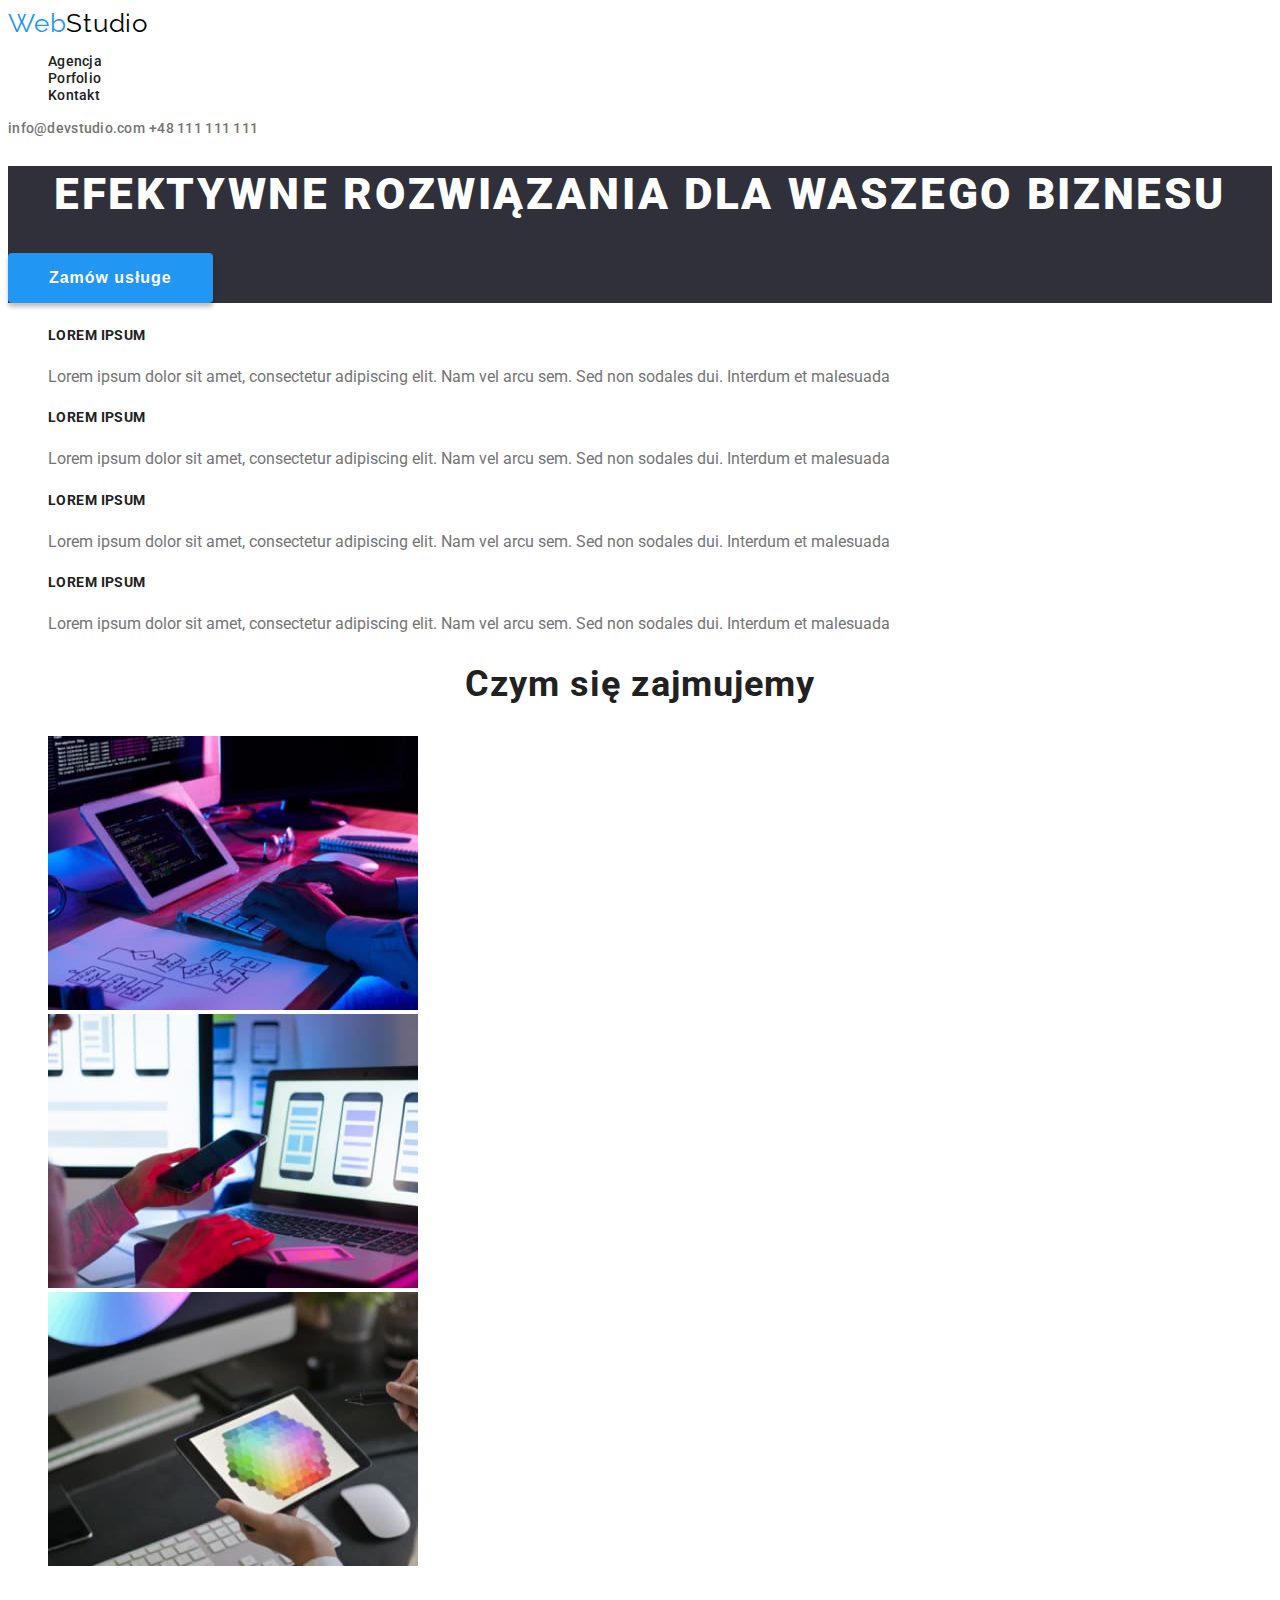
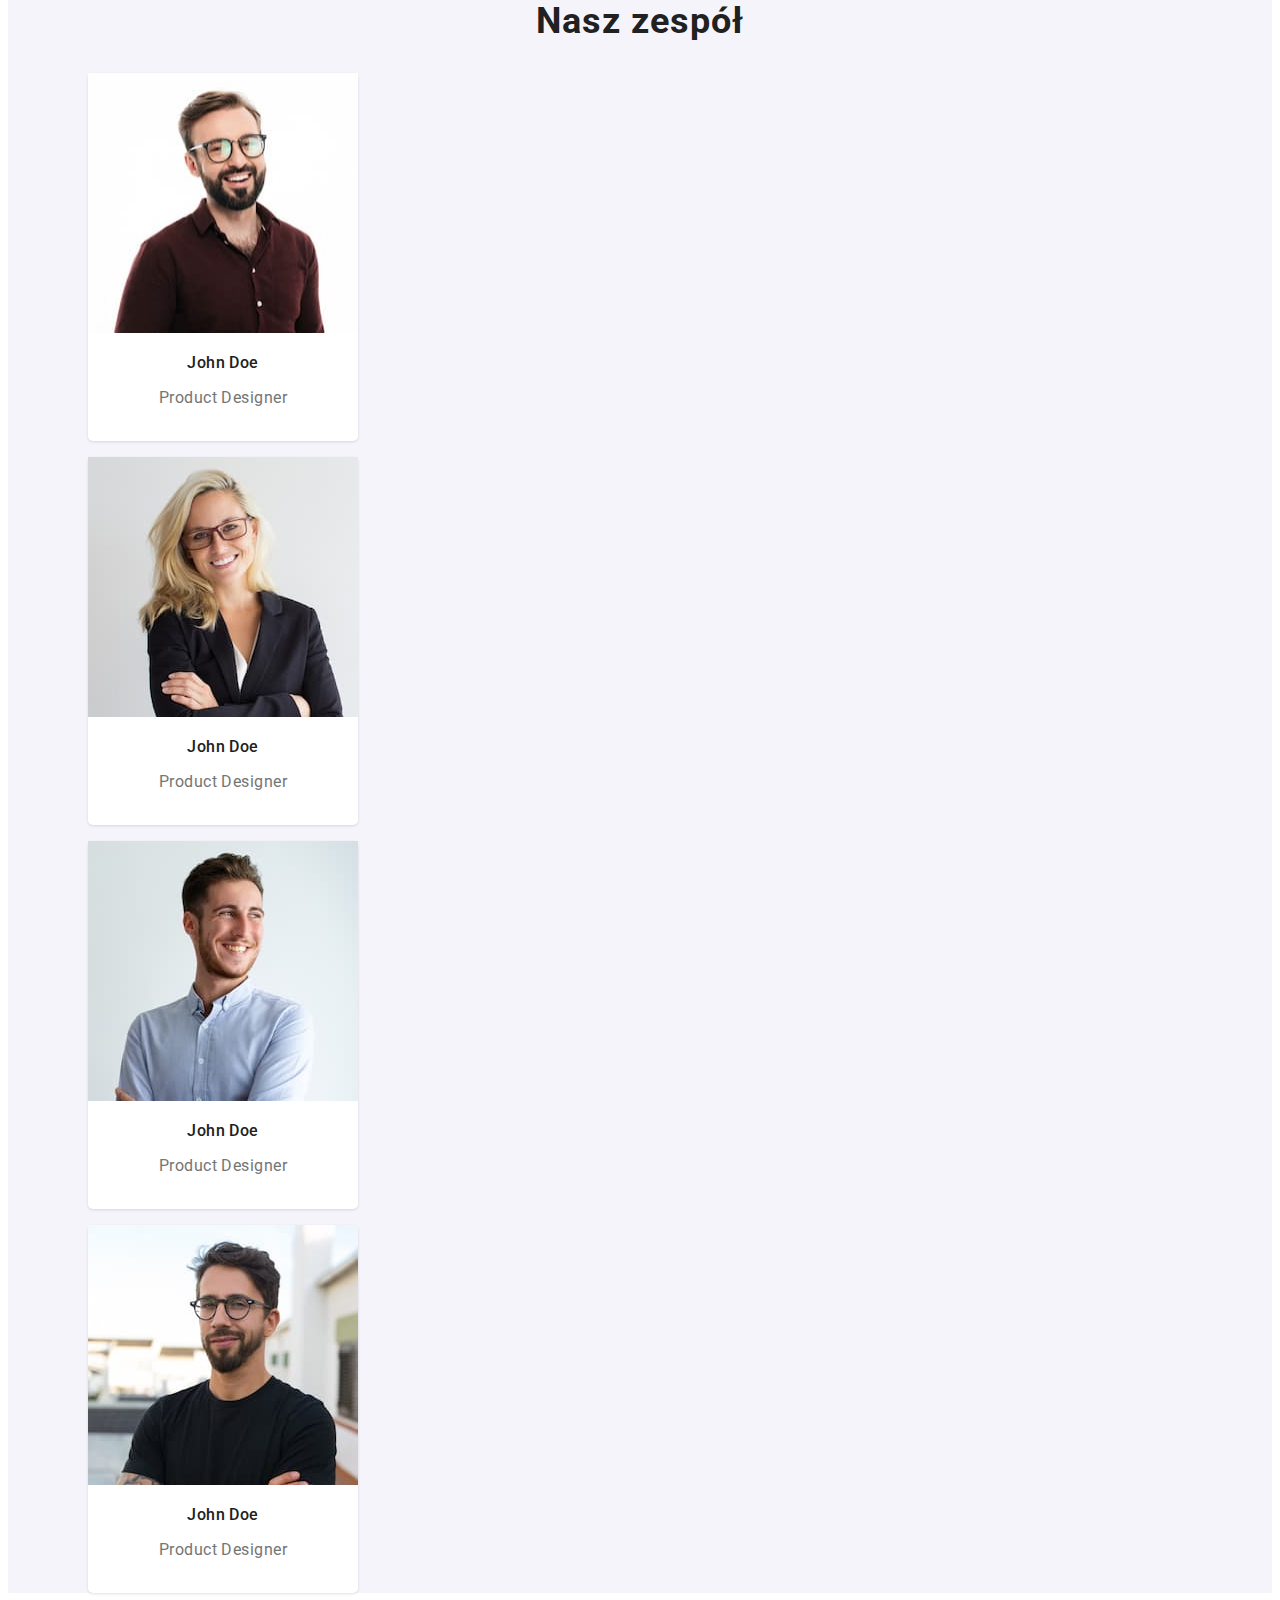
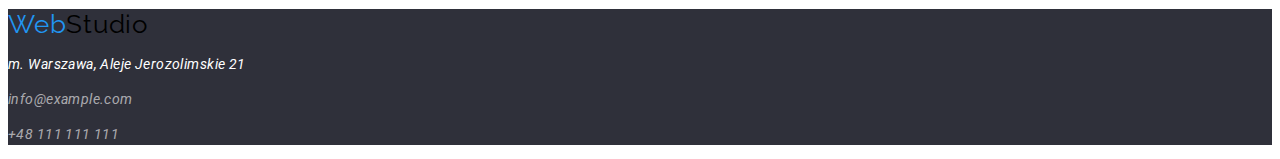
==== index.html @ f9751e04 "first starting commit" ====
<!DOCTYPE html>
<html lang="en">
  <head>
    <meta charset="UTF-8" />
    <meta http-equiv="X-UA-Compatible" content="IE=edge" />
    <meta name="viewport" content="width=device-width, initial-scale=1.0" />

    <link rel="preconnect" href="https://fonts.googleapis.com" />
    <link rel="preconnect" href="https://fonts.gstatic.com" crossorigin />
    <link
      href="https://fonts.googleapis.com/css2?family=Raleway:wght@700&family=Roboto:wght@400;500;700;900&display=swap"
      rel="stylesheet"
    />
    <link href="css/style.css" rel="stylesheet" />
    <title>Homework_03</title>
  </head>
  <body>
    <header>
      <a class="logo-link-web" href="./index.html">
        <span class="logo-web">Web</span>Studio
      </a>

      <nav class="header-nav">
        <ul class="header-list">
          <li><a class="header-nav-link" href="#">Agencja</a></li>
          <li>
            <a class="header-nav-link" href="./portfolio.html">Porfolio</a>
          </li>
          <li><a class="header-nav-link" href="#">Kontakt</a></li>
        </ul>
      </nav>
      <span class="header-contact"
        ><a class="header-contact-link" href="mailto:info@devstudio.com"
          >info@devstudio.com</a
        ></span
      >
      <span class="header-contact"
        ><a class="header-contact-link" href="tel:+48111111111"
          >+48 111 111 111</a
        ></span
      >
    </header>
    <main>
      <div class="main-banner-container">
        <h1 class="main-banner-title">
          EFEKTYWNE ROZWIĄZANIA DLA WASZEGO BIZNESU
        </h1>
        <button class="main-banner-button" type="button">Zamów usługe</button>
      </div>
      <ul class="main-list">
        <li>
          <h5 class="main-list-header">LOREM IPSUM</h5>
          <p class="main-list-text">
            Lorem ipsum dolor sit amet, consectetur adipiscing elit. Nam vel
            arcu sem. Sed non sodales dui. Interdum et malesuada
          </p>
        </li>
        <li>
          <h5 class="main-list-header">LOREM IPSUM</h5>
          <p class="main-list-text">
            Lorem ipsum dolor sit amet, consectetur adipiscing elit. Nam vel
            arcu sem. Sed non sodales dui. Interdum et malesuada
          </p>
        </li>
        <li>
          <h5 class="main-list-header">LOREM IPSUM</h5>
          <p class="main-list-text">
            Lorem ipsum dolor sit amet, consectetur adipiscing elit. Nam vel
            arcu sem. Sed non sodales dui. Interdum et malesuada
          </p>
        </li>
        <li>
          <h5 class="main-list-header">LOREM IPSUM</h5>
          <p class="main-list-text">
            Lorem ipsum dolor sit amet, consectetur adipiscing elit. Nam vel
            arcu sem. Sed non sodales dui. Interdum et malesuada
          </p>
        </li>
      </ul>
      <section>
        <h2 class="main-section-whatwedo">Czym się zajmujemy</h2>
        <ul class="list-style">
          <li>
            <img
              src="./images/1.jpg"
              width="370"
              height="274"
              alt="picture represent programming planning"
            />
          </li>
          <li>
            <img
              src="./images/2.jpg"
              width="370"
              height="274"
              alt="picture represent mobile programming"
            />
          </li>
          <li>
            <img
              src="./images/3.jpg"
              width="370"
              height="274"
              alt="picture represent drawing/grapics"
            />
          </li>
        </ul>
      </section>

      <section class="main-team-container">
        <h2 class="main-team-header">Nasz zespół</h2>
        <ul class="main-team-list">
          <li>
            <figure class="main-image-container">
              <img
                src="./images/4.jpg"
                width="270"
                height="260"
                alt="team member John DoeProduct Designer"
              />
              <figcaption>
                <p class="image-name">John Doe</p>
                <p class="image-profession">Product Designer</p>
              </figcaption>
            </figure>
          </li>
          <li>
            <figure class="main-image-container">
              <img
                src="./images/5.jpg"
                width="270"
                height="260"
                alt="team member John DoeProduct Designer"
              />
              <figcaption>
                <p class="image-name">John Doe</p>
                <p class="image-profession">Product Designer</p>
              </figcaption>
            </figure>
          </li>
          <li>
            <figure class="main-image-container">
              <img
                src="./images/6.jpg"
                width="270"
                height="260"
                alt="team member John DoeProduct Designer"
              />
              <figcaption>
                <p class="image-name">John Doe</p>
                <p class="image-profession">Product Designer</p>
              </figcaption>
            </figure>
          </li>
          <li>
            <figure class="main-image-container">
              <img
                src="./images/7.jpg"
                width="270"
                height="260"
                alt="team member John DoeProduct Designer"
              />
              <figcaption>
                <p class="image-name">John Doe</p>
                <p class="image-profession">Product Designer</p>
              </figcaption>
            </figure>
          </li>
        </ul>
      </section>
    </main>
    <footer class="fotter-background">
      <a class="logo-link-web"> <span class="logo-web">Web</span>Studio </a>
      <address class="footer-address">
        <p>m. Warszawa, Aleje Jerozolimskie 21</p>
        <p>
          <a class="footer-link" href="mailto:info@example.com"
            >info@example.com</a
          >
        </p>
        <p>
          <a class="footer-link" href="tel:+48111111111">+48 111 111 111</a>
        </p>
      </address>
    </footer>
  </body>
</html>
---- css/style.css ----
:root {
  --general-blue-color: #2196f3;
  --general-gray-color: #2f303a;
  --container-team-color: #f5f4fa;
  --general-font-color: #212121;
  --contact-color: #757575;
  --black-font-color: #000000;
  --white-font-color: #ffffff;
  --footer-link-contact-color: rgba(255, 255, 255, 0.6);
}
body {
  font-family: 'Roboto', sans-serif;
  color: var(--general-font-color);
}

.logo-link-web {
  font-family: 'Raleway', sans-serif;
  color: var(--black-font-color);
  font-size: 26px;
  text-decoration: none;
  line-height: 1.2em;
  letter-spacing: 0.03em;
}
.logo-web {
  color: var(--general-blue-color);
}

.header-nav {
  font-weight: 500;
  font-size: 14px;
  line-height: 1.2em;
  letter-spacing: 0.02em;
}
.header-list {
  list-style: none;
}
.header-nav-link {
  color: var(--general-font-color);
  text-decoration: none;
}
.header-nav-link:hover,
.header-nav-link:focus {
  color: var(--general-blue-color);
}
.header-contact {
  font-size: 14px;
  font-weight: 500;
  line-height: 1.2em;
  letter-spacing: 0.02em;
}
.header-contact-link {
  text-decoration: none;
  color: var(--contact-color);
}
.header-contact-link:hover,
.header-contact-link:focus {
  color: var(--general-blue-color);
}

.main-banner-title {
  font-size: 44px;
  font-weight: 900;
  line-height: 1.3em;
  letter-spacing: 0.06em;
  text-align: center;
}
.main-banner-container {
  background-color: var(--general-gray-color);
  color: var(--white-font-color);
}
.main-banner-button {
  font-size: 16px;
  font-weight: 700;
  line-height: 1.9em;
  letter-spacing: 0.06em;
  text-align: center;
  background-color: var(--general-blue-color);
  color: var(--white-font-color);
  cursor: pointer;
  border-radius: 4px;
  box-shadow: 0px 4px 4px rgba(0, 0, 0, 0.25);
  padding: 10px 41px 10px 41px;
  border: 0;
}
.main-list {
  list-style: none;
}
.main-list-header {
  font-size: 14px;
  line-height: 1.2em;
  letter-spacing: 0.03em;
}
.main-list-item {
  font-size: 14px;
  font-weight: 400;
  line-height: 1.7em;
  letter-spacing: 0.03em;
}
.main-list-text {
  color: var(--contact-color);
}
.main-section-whatwedo {
  font-size: 36px;
  line-height: 1.2em;
  letter-spacing: 0.03em;
  text-align: center;
}
.list-style {
  list-style: none;
}
.main-team-container {
  background-color: var(--container-team-color);
}
.main-team-header {
  font-size: 36px;
  line-height: 1.2em;
  letter-spacing: 0.03em;
  text-align: center;
}
.main-team-list {
  list-style: none;
}
.main-image-container {
  box-shadow: 0px 2px 1px 0px #00000033;
  box-shadow: 0px 1px 1px 0px #00000024;
  box-shadow: 0px 1px 3px 0px #0000001f;
  background-color: var(--white-font-color);
  border-radius: 5px;
  width: 270px;
  height: 368px;
}
.image-name {
  font-weight: 500;
  line-height: 1.2em;
  letter-spacing: 0.03em;
  text-align: center;
}
.image-profession {
  color: var(--contact-color);
  line-height: 1.2em;
  letter-spacing: 0.03em;
  text-align: center;
}
.fotter-background {
  background-color: var(--general-gray-color);
}
.footer-address {
  font-size: 14px;
  line-height: 1.5em;
  letter-spacing: 0.03em;
  color: var(--white-font-color);
}
.footer-link {
  text-decoration: none;
  color: var(--footer-link-contact-color);
}
.footer-link:hover,
.footer-link:focus {
  color: var(--general-blue-color);
}
.article-list {
  list-style: none;
}
.article-list-button {
  background-color: var(--container-team-color);
  height: 38px;
  width: 93px;
  border-radius: 4px;
  border: 0;
  font-size: 16px;
  font-weight: 500;
  line-height: 1.6em;
  letter-spacing: 0.03em;
  text-align: center;
}
.article-list-button:hover,
.article-list-button:focus {
  cursor: pointer;
  color: var(--white-font-color);
  background-color: var(--general-blue-color);
  box-shadow: 0px 2px 2px 0px #0000001f;
  box-shadow: 0px 1px 2px 0px #00000014;
  box-shadow: 0px 3px 1px 0px #0000001a;
}
.article-image-container {
  height: 404px;
  width: 370px;
  border: 1px solid #eeeeee;
}
.image-description1 {
  font-size: 18px;
  font-weight: 700;
  line-height: 2em;
  letter-spacing: 0.06em;
}
.image-description2 {
  font-weight: 400;
  line-height: 1.9em;
  letter-spacing: 0.03em;
  color: var(--contact-color);
}
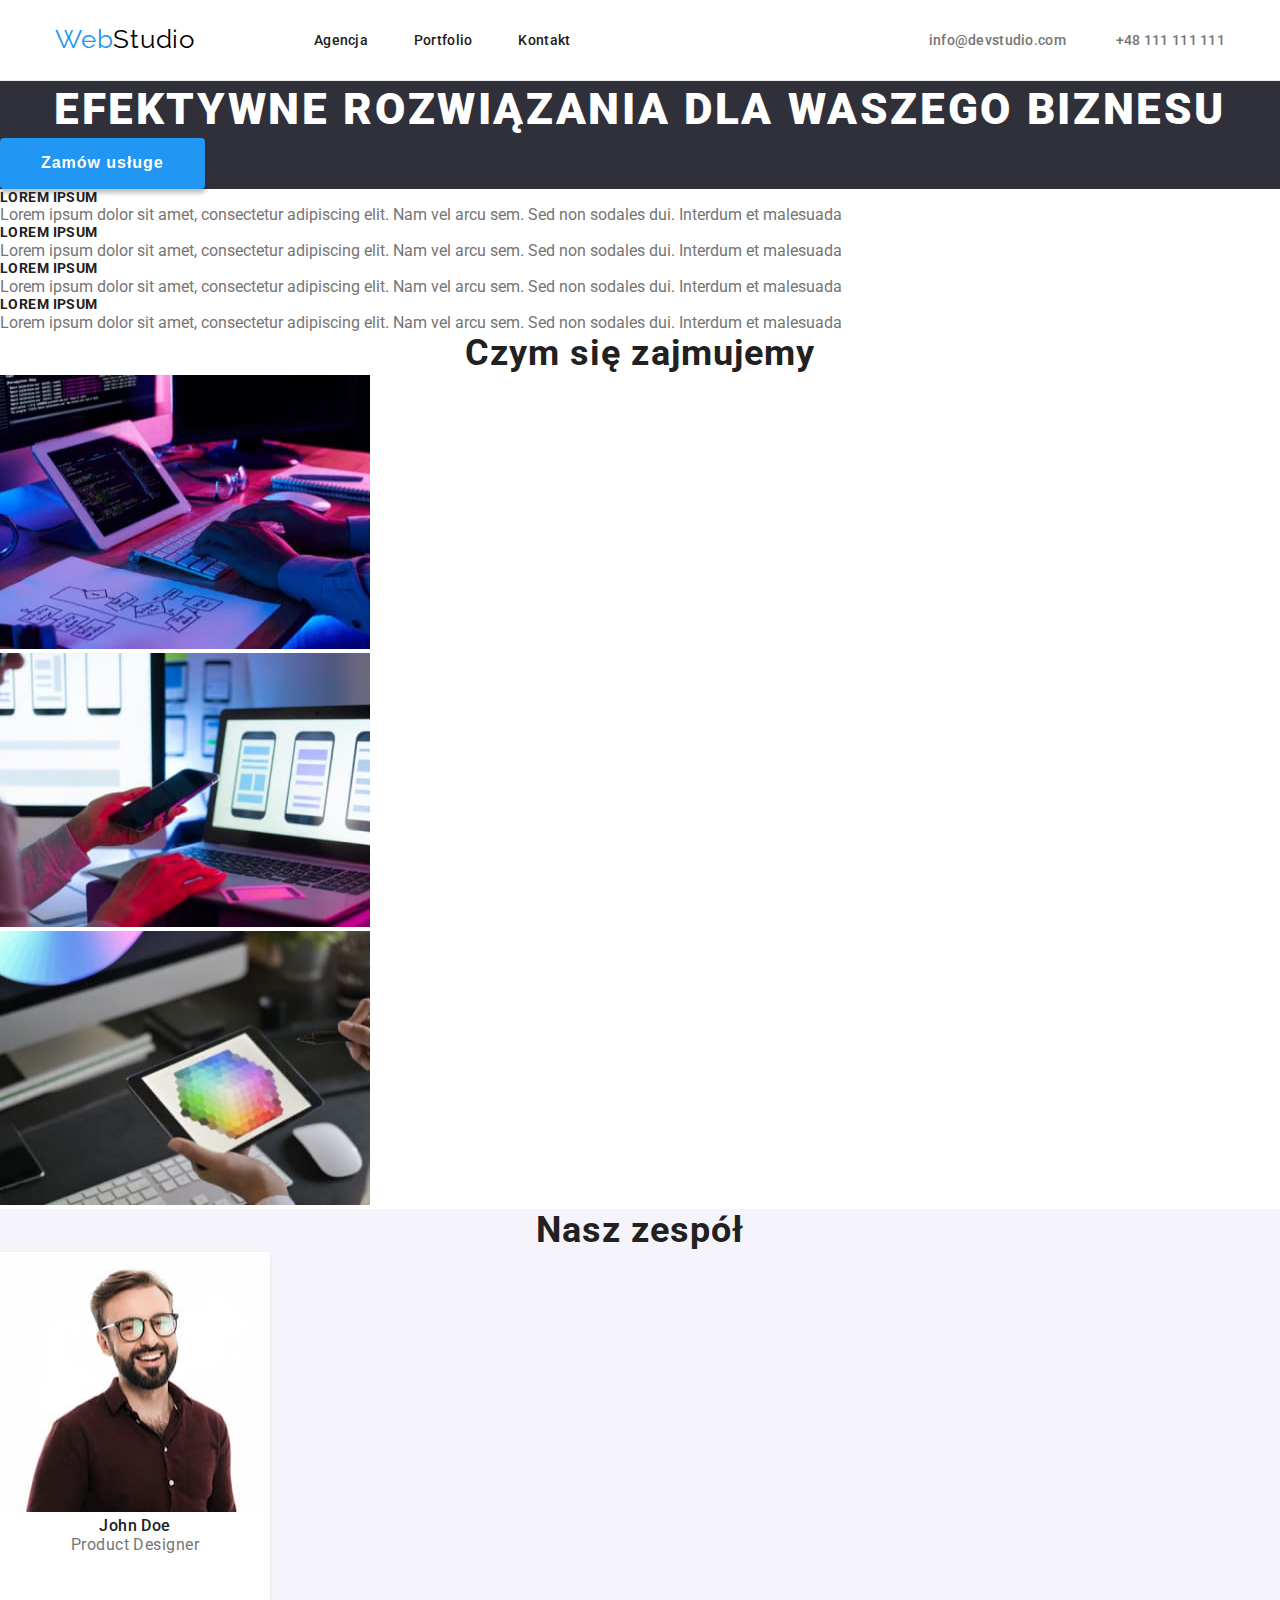
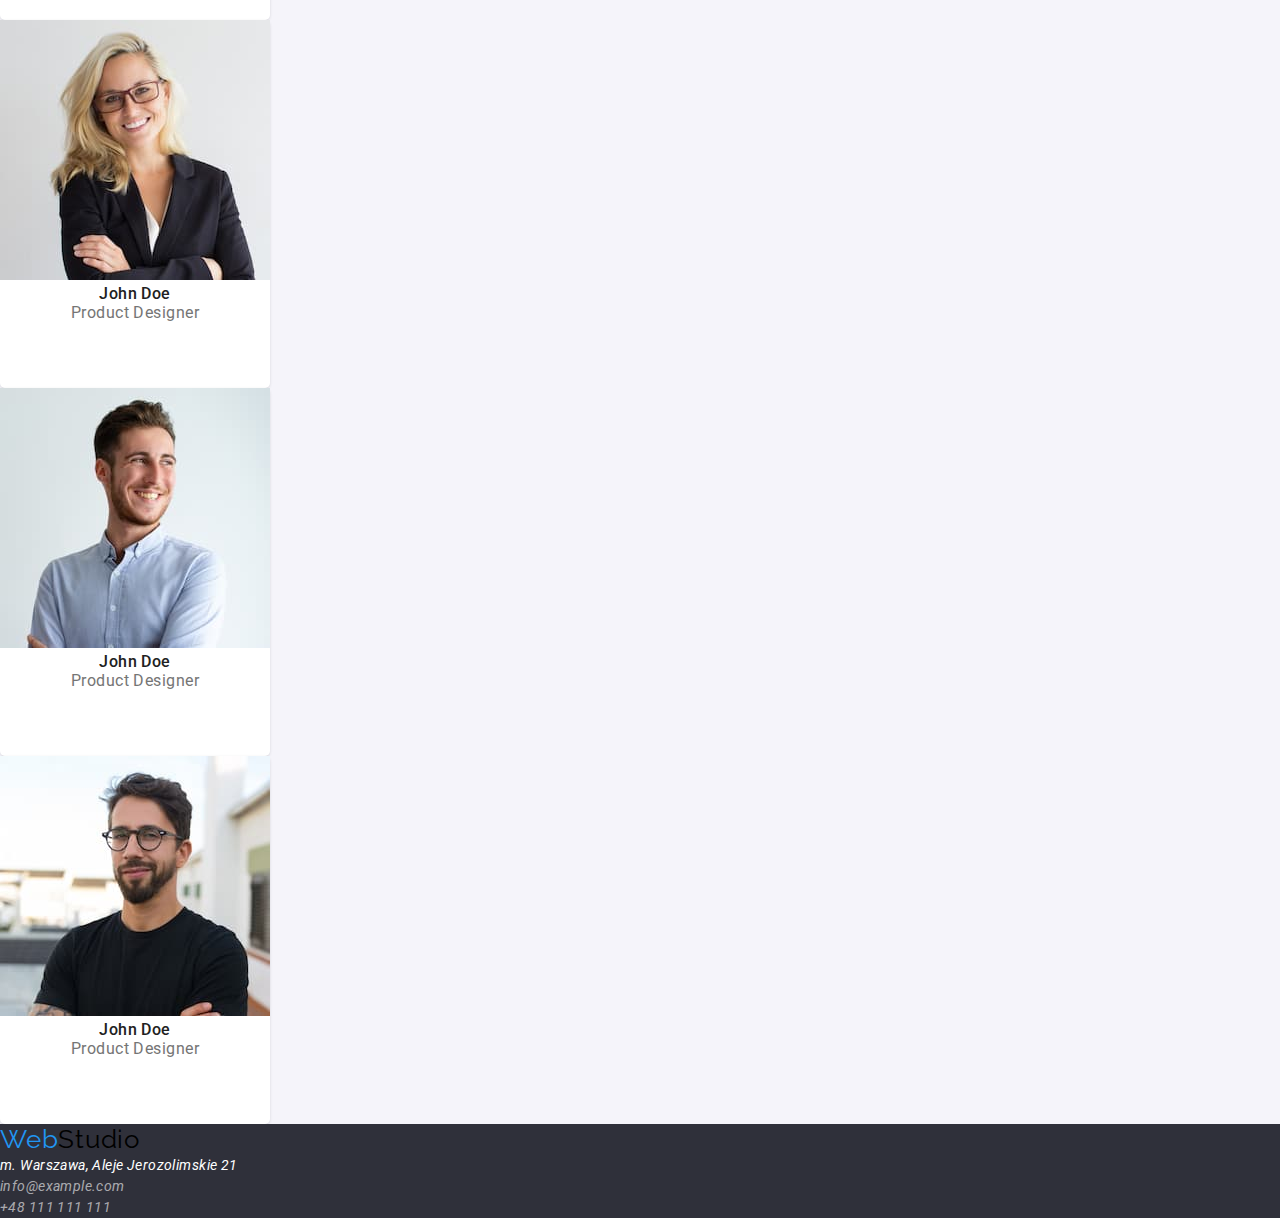
==== commit 21558cd1: "header position" ====
--- a/index.html
+++ b/index.html
@@ -4,7 +4,13 @@
     <meta charset="UTF-8" />
     <meta http-equiv="X-UA-Compatible" content="IE=edge" />
     <meta name="viewport" content="width=device-width, initial-scale=1.0" />
-
+    <link
+      rel="stylesheet"
+      href="https://cdnjs.cloudflare.com/ajax/libs/modern-normalize/2.0.0/modern-normalize.min.css"
+      integrity="sha512-4xo8blKMVCiXpTaLzQSLSw3KFOVPWhm/TRtuPVc4WG6kUgjH6J03IBuG7JZPkcWMxJ5huwaBpOpnwYElP/m6wg=="
+      crossorigin="anonymous"
+      referrerpolicy="no-referrer"
+    />
     <link rel="preconnect" href="https://fonts.googleapis.com" />
     <link rel="preconnect" href="https://fonts.gstatic.com" crossorigin />
     <link
@@ -15,30 +21,39 @@
     <title>Homework_03</title>
   </head>
   <body>
-    <header>
-      <a class="logo-link-web" href="./index.html">
-        <span class="logo-web">Web</span>Studio
-      </a>
-
-      <nav class="header-nav">
-        <ul class="header-list">
-          <li><a class="header-nav-link" href="#">Agencja</a></li>
-          <li>
-            <a class="header-nav-link" href="./portfolio.html">Porfolio</a>
-          </li>
-          <li><a class="header-nav-link" href="#">Kontakt</a></li>
-        </ul>
-      </nav>
-      <span class="header-contact"
-        ><a class="header-contact-link" href="mailto:info@devstudio.com"
-          >info@devstudio.com</a
-        ></span
-      >
-      <span class="header-contact"
-        ><a class="header-contact-link" href="tel:+48111111111"
-          >+48 111 111 111</a
-        ></span
-      >
+    <header class="header-container">
+      <div class="outer-container">
+        <div class="main-container">
+          <div class="logo-nav-container">
+            <a class="logo-link-web" href="./index.html">
+              <span class="logo-web">Web</span>Studio
+            </a>
+            <nav class="header-nav">
+              <ul class="header-list">
+                <li><a class="header-nav-link" href="#">Agencja</a></li>
+                <li>
+                  <a class="header-nav-link" href="./portfolio.html"
+                    >Portfolio</a
+                  >
+                </li>
+                <li><a class="header-nav-link" href="#">Kontakt</a></li>
+              </ul>
+            </nav>
+          </div>
+          <div class="contakt">
+            <span class="header-contact"
+              ><a class="header-contact-link" href="mailto:info@devstudio.com"
+                >info@devstudio.com</a
+              ></span
+            >
+            <span class="header-contact"
+              ><a class="header-contact-link" href="tel:+48111111111"
+                >+48 111 111 111</a
+              ></span
+            >
+          </div>
+        </div>
+      </div>
     </header>
     <main>
       <div class="main-banner-container">
--- a/css/style.css
+++ b/css/style.css
@@ -7,6 +7,23 @@
   --black-font-color: #000000;
   --white-font-color: #ffffff;
   --footer-link-contact-color: rgba(255, 255, 255, 0.6);
+  --border-header-color: #ececec;
+}
+
+h1,
+h2,
+h3,
+h4,
+h5,
+h6,
+p,
+ul {
+  margin: 0;
+}
+* {
+  box-sizing: border-box;
+  margin: 0;
+  padding: 0;
 }
 body {
   font-family: 'Roboto', sans-serif;
@@ -32,6 +49,8 @@
   letter-spacing: 0.02em;
 }
 .header-list {
+  display: flex;
+  gap: 46px;
   list-style: none;
 }
 .header-nav-link {
@@ -199,3 +218,33 @@
   letter-spacing: 0.03em;
   color: var(--contact-color);
 }
+
+.outer-container {
+  width: 1200px;
+  padding: 0 15px;
+  margin: 0 auto;
+  max-width: 100%;
+}
+.main-container {
+  display: flex;
+  justify-content: space-between;
+  align-items: center;
+  height: 80px;
+}
+
+.logo-nav-container {
+  display: flex;
+  justify-content: space-between;
+  align-items: center;
+  gap: 30%;
+}
+
+.contakt {
+  display: flex;
+  gap: 50px;
+  align-items: center;
+}
+.header-container {
+  border-bottom: 1px solid;
+  border-color: var(--border-header-color);
+}
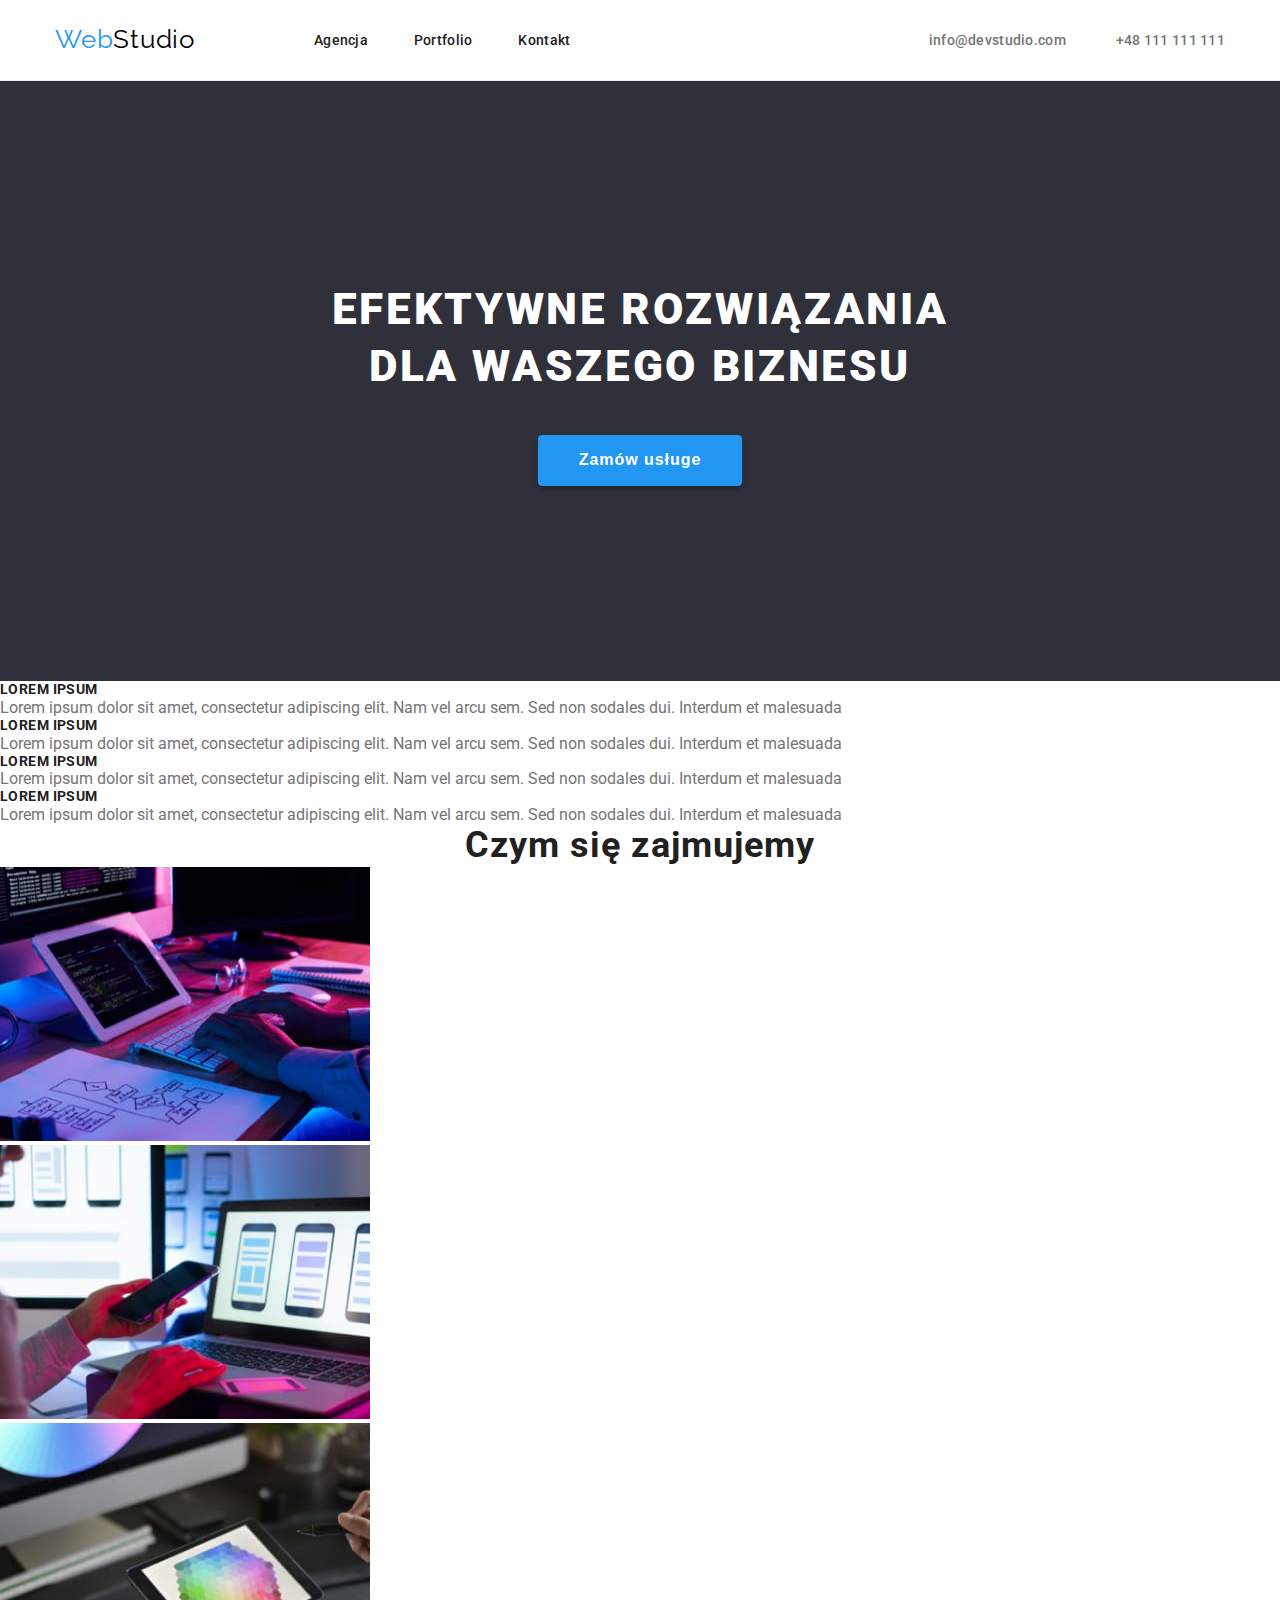
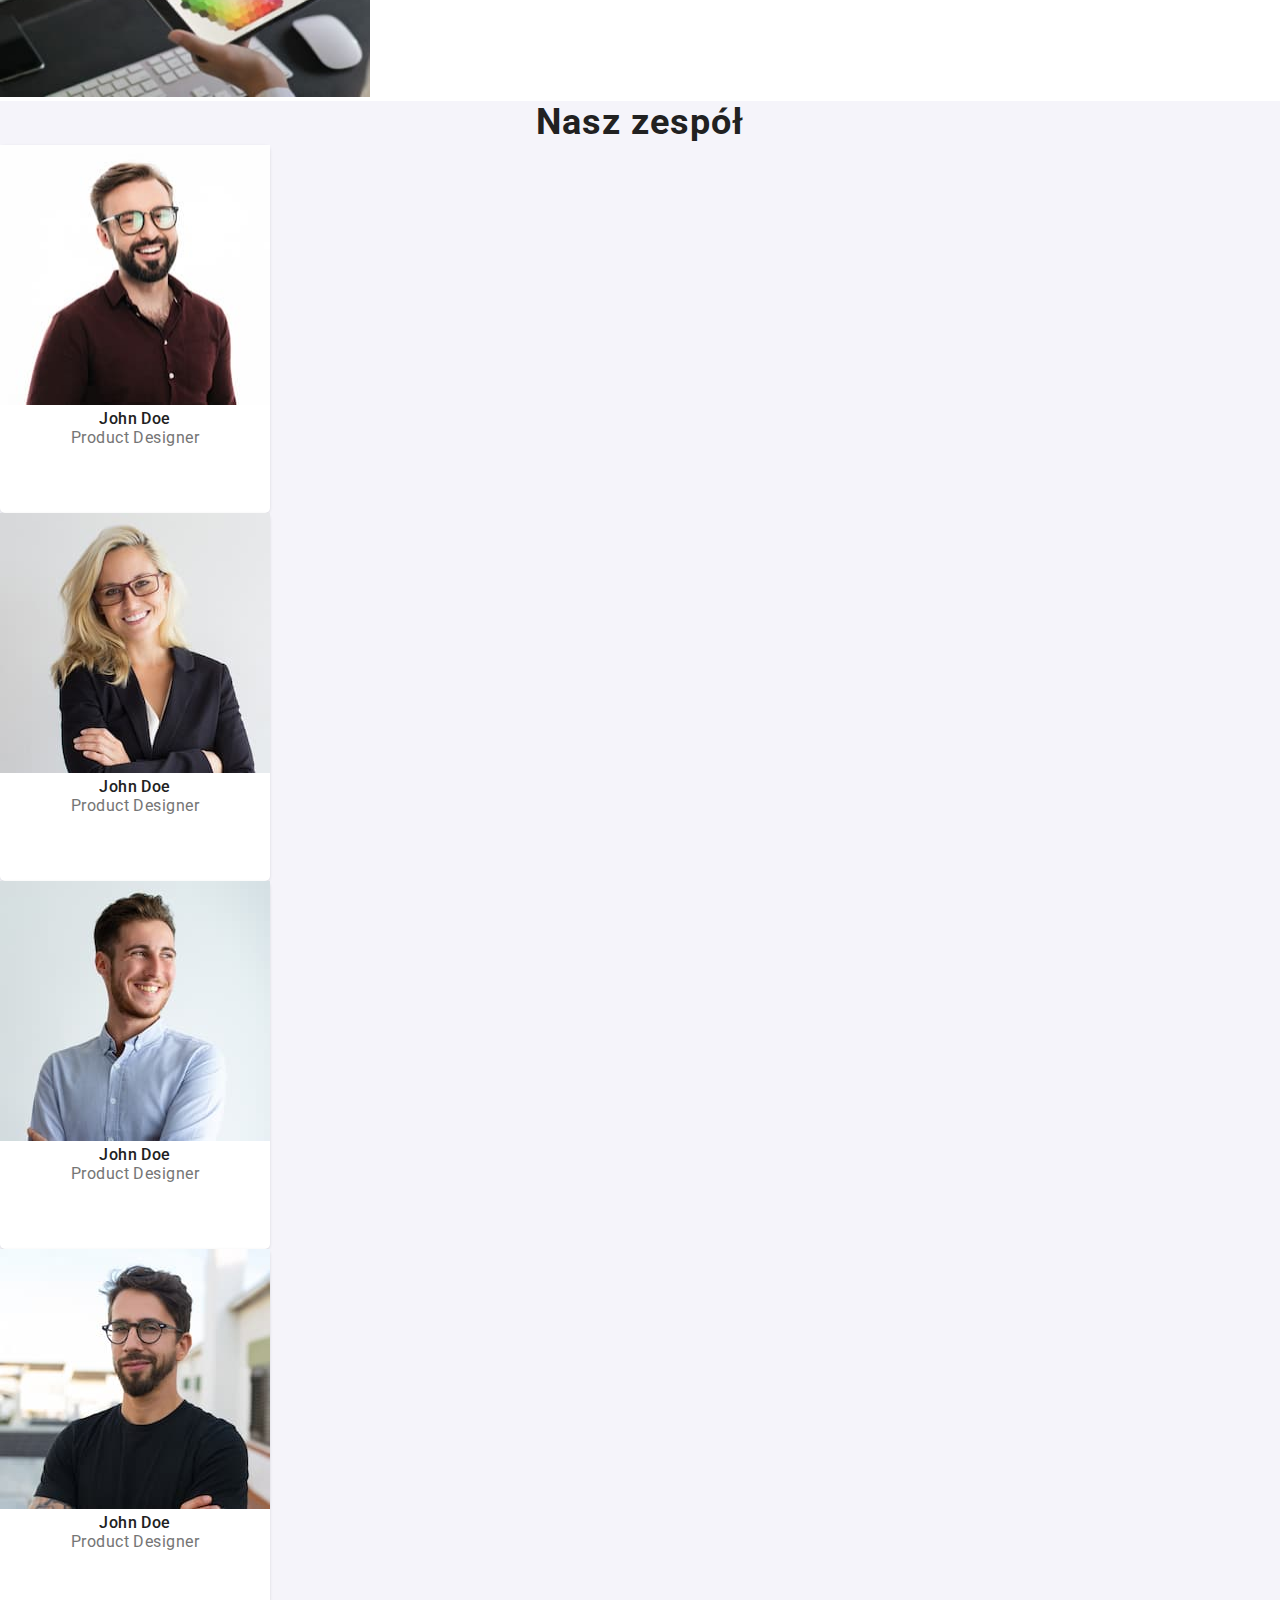
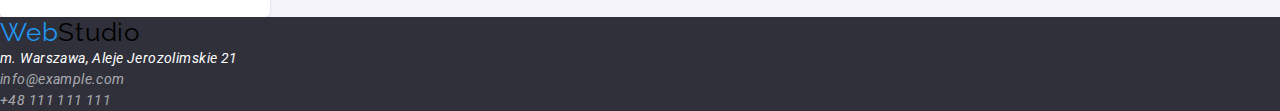
==== commit 100dcbb7: "H1 index position" ====
--- a/index.html
+++ b/index.html
@@ -22,7 +22,7 @@
   </head>
   <body>
     <header class="header-container">
-      <div class="outer-container">
+      <div class="container">
         <div class="main-container">
           <div class="logo-nav-container">
             <a class="logo-link-web" href="./index.html">
@@ -56,11 +56,17 @@
       </div>
     </header>
     <main>
-      <div class="main-banner-container">
-        <h1 class="main-banner-title">
-          EFEKTYWNE ROZWIĄZANIA DLA WASZEGO BIZNESU
-        </h1>
-        <button class="main-banner-button" type="button">Zamów usługe</button>
+      <div class="content-container">
+        <div class="container">
+          <div class="main-banner-container">
+            <h1 class="main-banner-title">
+              EFEKTYWNE ROZWIĄZANIA DLA WASZEGO BIZNESU
+            </h1>
+            <button class="main-banner-button" type="button">
+              Zamów usługe
+            </button>
+          </div>
+        </div>
       </div>
       <ul class="main-list">
         <li>
--- a/css/style.css
+++ b/css/style.css
@@ -82,7 +82,12 @@
   line-height: 1.3em;
   letter-spacing: 0.06em;
   text-align: center;
-}
+  width: 696px;
+  margin: 0 auto;
+  text-transform: uppercase;
+  padding-bottom: 40px;
+}
+
 .main-banner-container {
   background-color: var(--general-gray-color);
   color: var(--white-font-color);
@@ -219,7 +224,7 @@
   color: var(--contact-color);
 }
 
-.outer-container {
+.container {
   width: 1200px;
   padding: 0 15px;
   margin: 0 auto;
@@ -248,3 +253,10 @@
   border-bottom: 1px solid;
   border-color: var(--border-header-color);
 }
+.content-container {
+  height: 600px;
+  background-color: var(--general-gray-color);
+  color: var(--white-font-color);
+  padding-top: 200px;
+  text-align: center;
+}
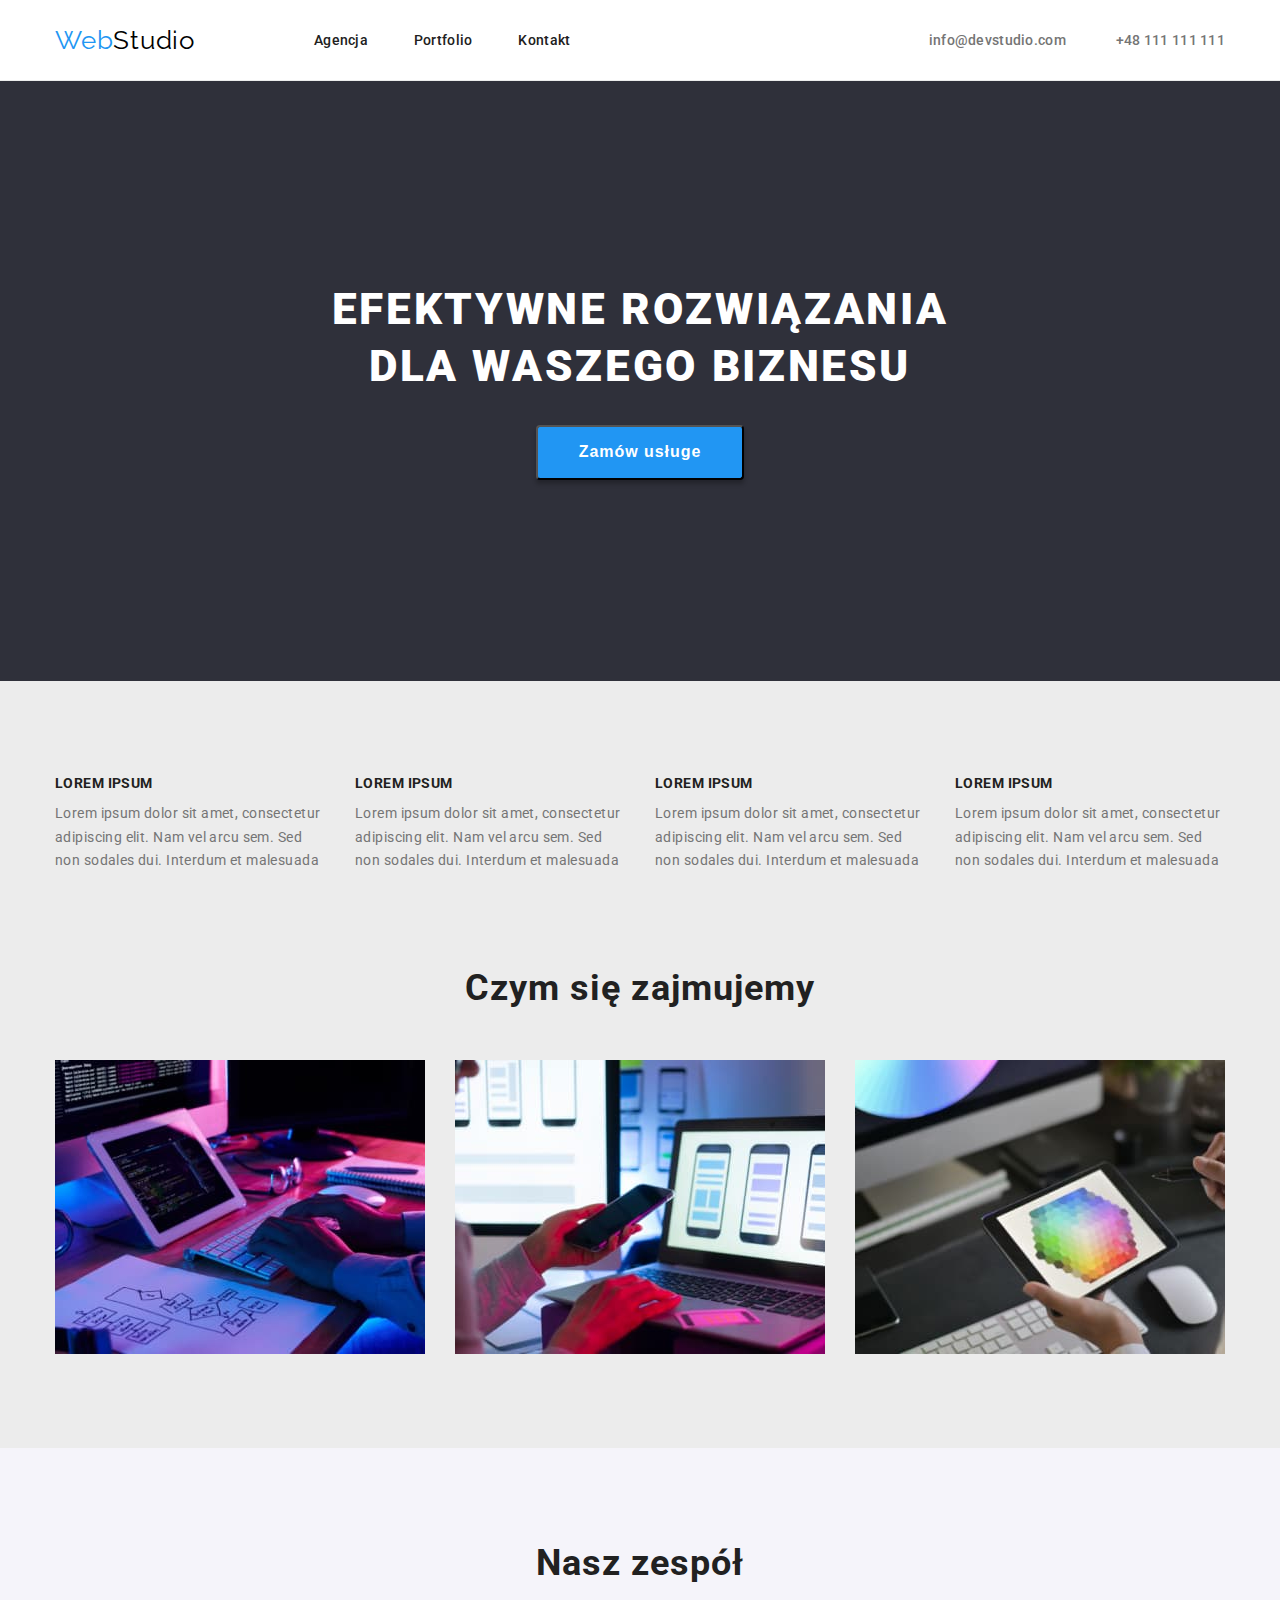
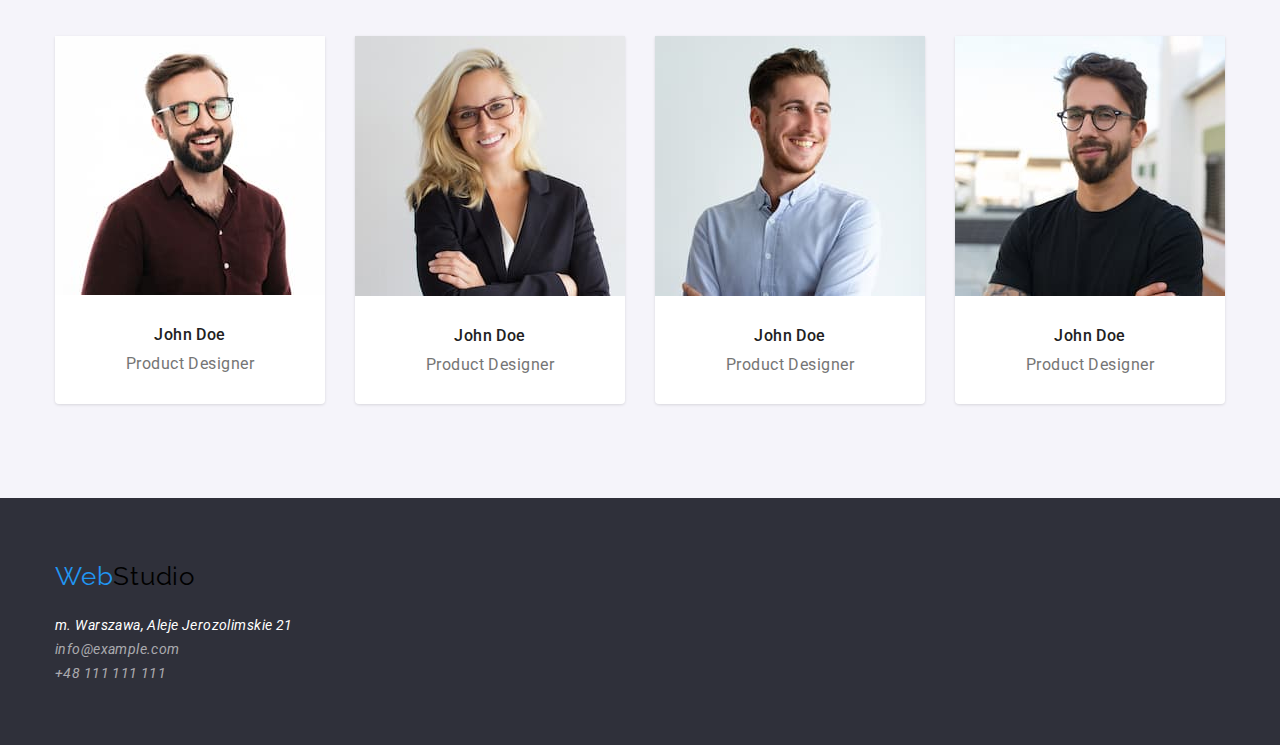
==== commit ed4e2ddc: "index.html positioned" ====
--- a/index.html
+++ b/index.html
@@ -68,141 +68,167 @@
           </div>
         </div>
       </div>
-      <ul class="main-list">
-        <li>
-          <h5 class="main-list-header">LOREM IPSUM</h5>
-          <p class="main-list-text">
-            Lorem ipsum dolor sit amet, consectetur adipiscing elit. Nam vel
-            arcu sem. Sed non sodales dui. Interdum et malesuada
-          </p>
-        </li>
-        <li>
-          <h5 class="main-list-header">LOREM IPSUM</h5>
-          <p class="main-list-text">
-            Lorem ipsum dolor sit amet, consectetur adipiscing elit. Nam vel
-            arcu sem. Sed non sodales dui. Interdum et malesuada
-          </p>
-        </li>
-        <li>
-          <h5 class="main-list-header">LOREM IPSUM</h5>
-          <p class="main-list-text">
-            Lorem ipsum dolor sit amet, consectetur adipiscing elit. Nam vel
-            arcu sem. Sed non sodales dui. Interdum et malesuada
-          </p>
-        </li>
-        <li>
-          <h5 class="main-list-header">LOREM IPSUM</h5>
-          <p class="main-list-text">
-            Lorem ipsum dolor sit amet, consectetur adipiscing elit. Nam vel
-            arcu sem. Sed non sodales dui. Interdum et malesuada
-          </p>
-        </li>
-      </ul>
-      <section>
-        <h2 class="main-section-whatwedo">Czym się zajmujemy</h2>
-        <ul class="list-style">
-          <li>
-            <img
-              src="./images/1.jpg"
-              width="370"
-              height="274"
-              alt="picture represent programming planning"
-            />
-          </li>
-          <li>
-            <img
-              src="./images/2.jpg"
-              width="370"
-              height="274"
-              alt="picture represent mobile programming"
-            />
-          </li>
-          <li>
-            <img
-              src="./images/3.jpg"
-              width="370"
-              height="274"
-              alt="picture represent drawing/grapics"
-            />
-          </li>
-        </ul>
-      </section>
+      <div class="whatwedo-container">
+        <div class="container">
+          <section class="section">
+            <ul class="main-list">
+              <li>
+                <h5 class="main-list-header">LOREM IPSUM</h5>
+                <p class="main-list-text">
+                  Lorem ipsum dolor sit amet, consectetur adipiscing elit. Nam
+                  vel arcu sem. Sed non sodales dui. Interdum et malesuada
+                </p>
+              </li>
+              <li>
+                <h5 class="main-list-header">LOREM IPSUM</h5>
+                <p class="main-list-text">
+                  Lorem ipsum dolor sit amet, consectetur adipiscing elit. Nam
+                  vel arcu sem. Sed non sodales dui. Interdum et malesuada
+                </p>
+              </li>
+              <li>
+                <h5 class="main-list-header">LOREM IPSUM</h5>
+                <p class="main-list-text">
+                  Lorem ipsum dolor sit amet, consectetur adipiscing elit. Nam
+                  vel arcu sem. Sed non sodales dui. Interdum et malesuada
+                </p>
+              </li>
+              <li>
+                <h5 class="main-list-header">LOREM IPSUM</h5>
+                <p class="main-list-text">
+                  Lorem ipsum dolor sit amet, consectetur adipiscing elit. Nam
+                  vel arcu sem. Sed non sodales dui. Interdum et malesuada
+                </p>
+              </li>
+            </ul>
 
-      <section class="main-team-container">
-        <h2 class="main-team-header">Nasz zespół</h2>
-        <ul class="main-team-list">
-          <li>
-            <figure class="main-image-container">
-              <img
-                src="./images/4.jpg"
-                width="270"
-                height="260"
-                alt="team member John DoeProduct Designer"
-              />
-              <figcaption>
-                <p class="image-name">John Doe</p>
-                <p class="image-profession">Product Designer</p>
-              </figcaption>
-            </figure>
-          </li>
-          <li>
-            <figure class="main-image-container">
-              <img
-                src="./images/5.jpg"
-                width="270"
-                height="260"
-                alt="team member John DoeProduct Designer"
-              />
-              <figcaption>
-                <p class="image-name">John Doe</p>
-                <p class="image-profession">Product Designer</p>
-              </figcaption>
-            </figure>
-          </li>
-          <li>
-            <figure class="main-image-container">
-              <img
-                src="./images/6.jpg"
-                width="270"
-                height="260"
-                alt="team member John DoeProduct Designer"
-              />
-              <figcaption>
-                <p class="image-name">John Doe</p>
-                <p class="image-profession">Product Designer</p>
-              </figcaption>
-            </figure>
-          </li>
-          <li>
-            <figure class="main-image-container">
-              <img
-                src="./images/7.jpg"
-                width="270"
-                height="260"
-                alt="team member John DoeProduct Designer"
-              />
-              <figcaption>
-                <p class="image-name">John Doe</p>
-                <p class="image-profession">Product Designer</p>
-              </figcaption>
-            </figure>
-          </li>
-        </ul>
+            <section>
+              <h2 class="main-section-whatwedo">Czym się zajmujemy</h2>
+              <ul class="list-style">
+                <li>
+                  <img
+                    src="./images/1.jpg"
+                    width="370"
+                    height="274"
+                    alt="picture represent programming planning"
+                  />
+                </li>
+                <li>
+                  <img
+                    src="./images/2.jpg"
+                    width="370"
+                    height="274"
+                    alt="picture represent mobile programming"
+                  />
+                </li>
+                <li>
+                  <img
+                    src="./images/3.jpg"
+                    width="370"
+                    height="274"
+                    alt="picture represent drawing/grapics"
+                  />
+                </li>
+              </ul>
+            </section>
+          </section>
+        </div>
+      </div>
+      <section class="main-team-background">
+        <section class="container">
+          <section class="main-team-container section">
+            <h2 class="main-team-header">Nasz zespół</h2>
+            <ul class="main-team-list">
+              <li>
+                <figure class="main-image-container">
+                  <img
+                    src="./images/4.jpg"
+                    width="270"
+                    height="260"
+                    alt="team member John DoeProduct Designer"
+                  />
+                  <figcaption class="descryption-worker">
+                    <p class="image-name">John Doe</p>
+                    <p class="image-profession">Product Designer</p>
+                  </figcaption>
+                </figure>
+              </li>
+              <li>
+                <figure class="main-image-container">
+                  <img
+                    src="./images/5.jpg"
+                    width="270"
+                    height="260"
+                    alt="team member John DoeProduct Designer"
+                  />
+                  <figcaption class="descryption-worker">
+                    <section>
+                      <p class="image-name">John Doe</p>
+                      <p class="image-profession">Product Designer</p>
+                    </section>
+                  </figcaption>
+                </figure>
+              </li>
+              <li>
+                <figure class="main-image-container">
+                  <img
+                    class="img-line-spierdalaj"
+                    src="./images/6.jpg"
+                    width="270"
+                    height="260"
+                    alt="team member John DoeProduct Designer"
+                  />
+                  <figcaption class="descryption-worker">
+                    <p class="image-name">John Doe</p>
+                    <p class="image-profession">Product Designer</p>
+                  </figcaption>
+                </figure>
+              </li>
+              <li>
+                <figure class="main-image-container">
+                  <img
+                    src="./images/7.jpg"
+                    width="270"
+                    height="260"
+                    alt="team member John DoeProduct Designer"
+                  />
+
+                  <figcaption class="descryption-worker">
+                    <p class="image-name">John Doe</p>
+                    <p class="image-profession">Product Designer</p>
+                  </figcaption>
+                </figure>
+              </li>
+            </ul>
+          </section>
+        </section>
       </section>
     </main>
     <footer class="fotter-background">
-      <a class="logo-link-web"> <span class="logo-web">Web</span>Studio </a>
-      <address class="footer-address">
-        <p>m. Warszawa, Aleje Jerozolimskie 21</p>
-        <p>
-          <a class="footer-link" href="mailto:info@example.com"
-            >info@example.com</a
-          >
-        </p>
-        <p>
-          <a class="footer-link" href="tel:+48111111111">+48 111 111 111</a>
-        </p>
-      </address>
+      <section class="container section-two">
+        <a class="logo-link-web"> <span class="logo-web">Web</span>Studio </a>
+        <address>
+          <ul class="footer-address">
+            <li class="footer-margin">
+              <p>m. Warszawa, Aleje Jerozolimskie 21</p>
+            </li>
+            <li class="footer-margin">
+              <p>
+                <a class="footer-link" href="mailto:info@example.com"
+                  >info@example.com</a
+                >
+              </p>
+            </li>
+            <li class="footer-margin">
+              <p>
+                <a class="footer-link" href="tel:+48111111111"
+                  >+48 111 111 111</a
+                >
+              </p>
+            </li>
+          </ul>
+        </address>
+      </section>
     </footer>
   </body>
 </html>
--- a/css/style.css
+++ b/css/style.css
@@ -35,7 +35,7 @@
   color: var(--black-font-color);
   font-size: 26px;
   text-decoration: none;
-  line-height: 1.2em;
+  line-height: 1.4em;
   letter-spacing: 0.03em;
 }
 .logo-web {
@@ -83,14 +83,15 @@
   letter-spacing: 0.06em;
   text-align: center;
   width: 696px;
+  text-align: center;
   margin: 0 auto;
   text-transform: uppercase;
-  padding-bottom: 40px;
+  margin-bottom: 30px;
+  color: var(--white-font-color);
 }
 
 .main-banner-container {
   background-color: var(--general-gray-color);
-  color: var(--white-font-color);
 }
 .main-banner-button {
   font-size: 16px;
@@ -104,23 +105,24 @@
   border-radius: 4px;
   box-shadow: 0px 4px 4px rgba(0, 0, 0, 0.25);
   padding: 10px 41px 10px 41px;
-  border: 0;
 }
 .main-list {
   list-style: none;
+  display: flex;
+  justify-content: space-between;
+  gap: 30px;
 }
 .main-list-header {
   font-size: 14px;
   line-height: 1.2em;
   letter-spacing: 0.03em;
-}
-.main-list-item {
+  margin-bottom: 10px;
+}
+.main-list-text {
   font-size: 14px;
   font-weight: 400;
   line-height: 1.7em;
   letter-spacing: 0.03em;
-}
-.main-list-text {
   color: var(--contact-color);
 }
 .main-section-whatwedo {
@@ -128,20 +130,30 @@
   line-height: 1.2em;
   letter-spacing: 0.03em;
   text-align: center;
+  margin-top: 94px;
+  margin-bottom: 50px;
 }
 .list-style {
+  display: flex;
+  justify-content: center;
+  gap: 30px;
   list-style: none;
 }
 .main-team-container {
   background-color: var(--container-team-color);
 }
 .main-team-header {
+  margin-bottom: 50px;
   font-size: 36px;
   line-height: 1.2em;
   letter-spacing: 0.03em;
   text-align: center;
 }
 .main-team-list {
+  display: flex;
+  justify-content: center;
+  align-items: center;
+  gap: 30px;
   list-style: none;
 }
 .main-image-container {
@@ -149,15 +161,17 @@
   box-shadow: 0px 1px 1px 0px #00000024;
   box-shadow: 0px 1px 3px 0px #0000001f;
   background-color: var(--white-font-color);
-  border-radius: 5px;
+  border-radius: 0 0 4px 4px;
   width: 270px;
   height: 368px;
 }
 .image-name {
+  display: block;
+  text-align: center;
+  margin-bottom: 10px;
   font-weight: 500;
   line-height: 1.2em;
   letter-spacing: 0.03em;
-  text-align: center;
 }
 .image-profession {
   color: var(--contact-color);
@@ -169,8 +183,10 @@
   background-color: var(--general-gray-color);
 }
 .footer-address {
-  font-size: 14px;
-  line-height: 1.5em;
+  margin-top: 20px;
+  list-style: none;
+  font-size: 14px;
+  line-height: 1.7em;
   letter-spacing: 0.03em;
   color: var(--white-font-color);
 }
@@ -260,3 +276,30 @@
   padding-top: 200px;
   text-align: center;
 }
+.section {
+  padding-top: 94px;
+  padding-bottom: 94px;
+}
+.whatwedo-container {
+  background-color: var(--border-header-color);
+}
+.main-team-background {
+  background-color: var(--container-team-color);
+}
+.descryption-worker {
+  text-align: center;
+  padding-top: 30px;
+  padding-bottom: 30px;
+}
+img {
+  display: block;
+  max-width: 100%;
+  height: auto;
+}
+.section-two {
+  padding-top: 60px;
+  padding-bottom: 60px;
+}
+.footer-margin :not(:nth-last-child()) {
+  margin-bottom: 9px;
+}
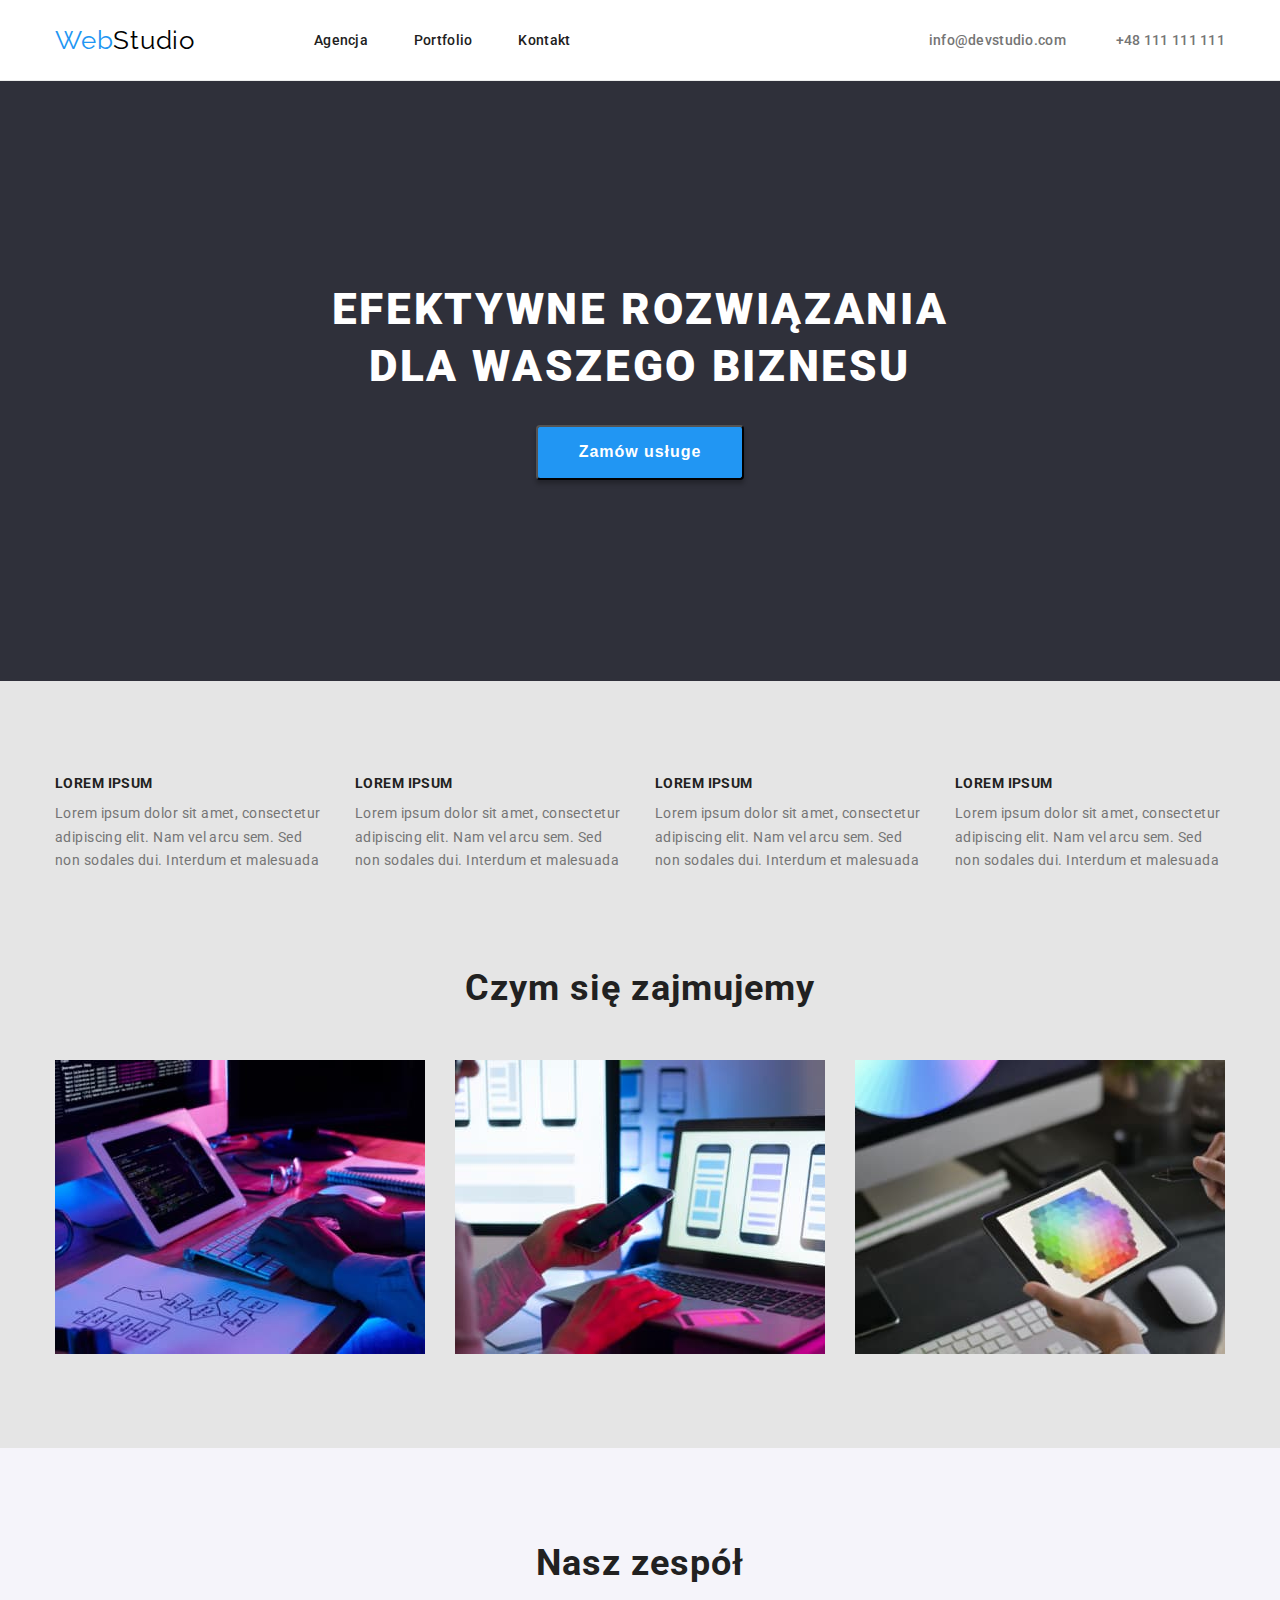
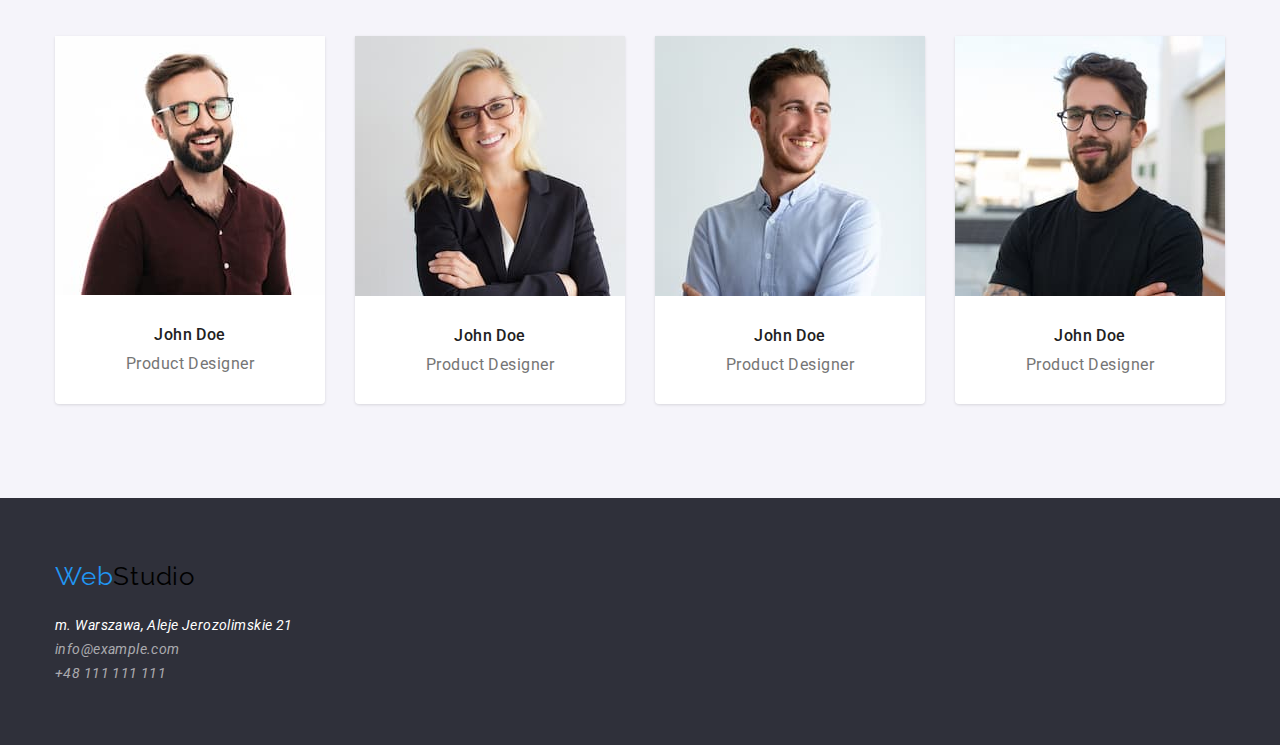
==== commit fb57c82b: "rename class name, cleaning" ====
--- a/index.html
+++ b/index.html
@@ -23,7 +23,7 @@
   <body>
     <header class="header-container">
       <div class="container">
-        <div class="main-container">
+        <div class="header-flex-container">
           <div class="logo-nav-container">
             <a class="logo-link-web" href="./index.html">
               <span class="logo-web">Web</span>Studio
@@ -56,19 +56,19 @@
       </div>
     </header>
     <main>
-      <div class="content-container">
-        <div class="container">
-          <div class="main-banner-container">
+      <section class="content-container">
+        <section class="container">
+          <section class="main-banner-container">
             <h1 class="main-banner-title">
               EFEKTYWNE ROZWIĄZANIA DLA WASZEGO BIZNESU
             </h1>
             <button class="main-banner-button" type="button">
               Zamów usługe
             </button>
-          </div>
-        </div>
-      </div>
-      <div class="whatwedo-container">
+          </section>
+        </section>
+      </section>
+      <section class="whatwedo-container">
         <div class="container">
           <section class="section">
             <ul class="main-list">
@@ -133,7 +133,7 @@
             </section>
           </section>
         </div>
-      </div>
+      </section>
       <section class="main-team-background">
         <section class="container">
           <section class="main-team-container section">
--- a/css/style.css
+++ b/css/style.css
@@ -8,6 +8,8 @@
   --white-font-color: #ffffff;
   --footer-link-contact-color: rgba(255, 255, 255, 0.6);
   --border-header-color: #ececec;
+  --general-white-color: #e5e5e5;
+  --portfolio-border-color: #eeeeee;
 }
 
 h1,
@@ -82,7 +84,7 @@
   line-height: 1.3em;
   letter-spacing: 0.06em;
   text-align: center;
-  width: 696px;
+  max-width: 696px;
   text-align: center;
   margin: 0 auto;
   text-transform: uppercase;
@@ -198,9 +200,7 @@
 .footer-link:focus {
   color: var(--general-blue-color);
 }
-.article-list {
-  list-style: none;
-}
+
 .article-list-button {
   background-color: var(--container-team-color);
   height: 38px;
@@ -223,9 +223,10 @@
   box-shadow: 0px 3px 1px 0px #0000001a;
 }
 .article-image-container {
-  height: 404px;
-  width: 370px;
-  border: 1px solid #eeeeee;
+  display: flex;
+  flex-direction: column;
+  flex-basis: calc((100% - 60px) / 3);
+  margin: unset;
 }
 .image-description1 {
   font-size: 18px;
@@ -246,7 +247,7 @@
   margin: 0 auto;
   max-width: 100%;
 }
-.main-container {
+.header-flex-container {
   display: flex;
   justify-content: space-between;
   align-items: center;
@@ -281,7 +282,7 @@
   padding-bottom: 94px;
 }
 .whatwedo-container {
-  background-color: var(--border-header-color);
+  background-color: var(--general-white-color);
 }
 .main-team-background {
   background-color: var(--container-team-color);
@@ -303,3 +304,31 @@
 .footer-margin :not(:nth-last-child()) {
   margin-bottom: 9px;
 }
+
+.portfiolio-background {
+  background-color: var(--general-white-color);
+}
+.portfolio_nav {
+  display: flex;
+  justify-content: center;
+  align-items: center;
+  list-style: none;
+  gap: 8px;
+  margin-bottom: 50px;
+}
+.flex-items {
+  display: flex;
+  flex-wrap: wrap;
+  gap: 30px;
+}
+.item {
+  padding: 20px 24px 20px 24px;
+  border: solid 1px;
+  border-color: var(--portfolio-border-color);
+  border-top: 0;
+}
+.img-container {
+  width: auto;
+  max-width: 100%;
+  height: auto;
+}
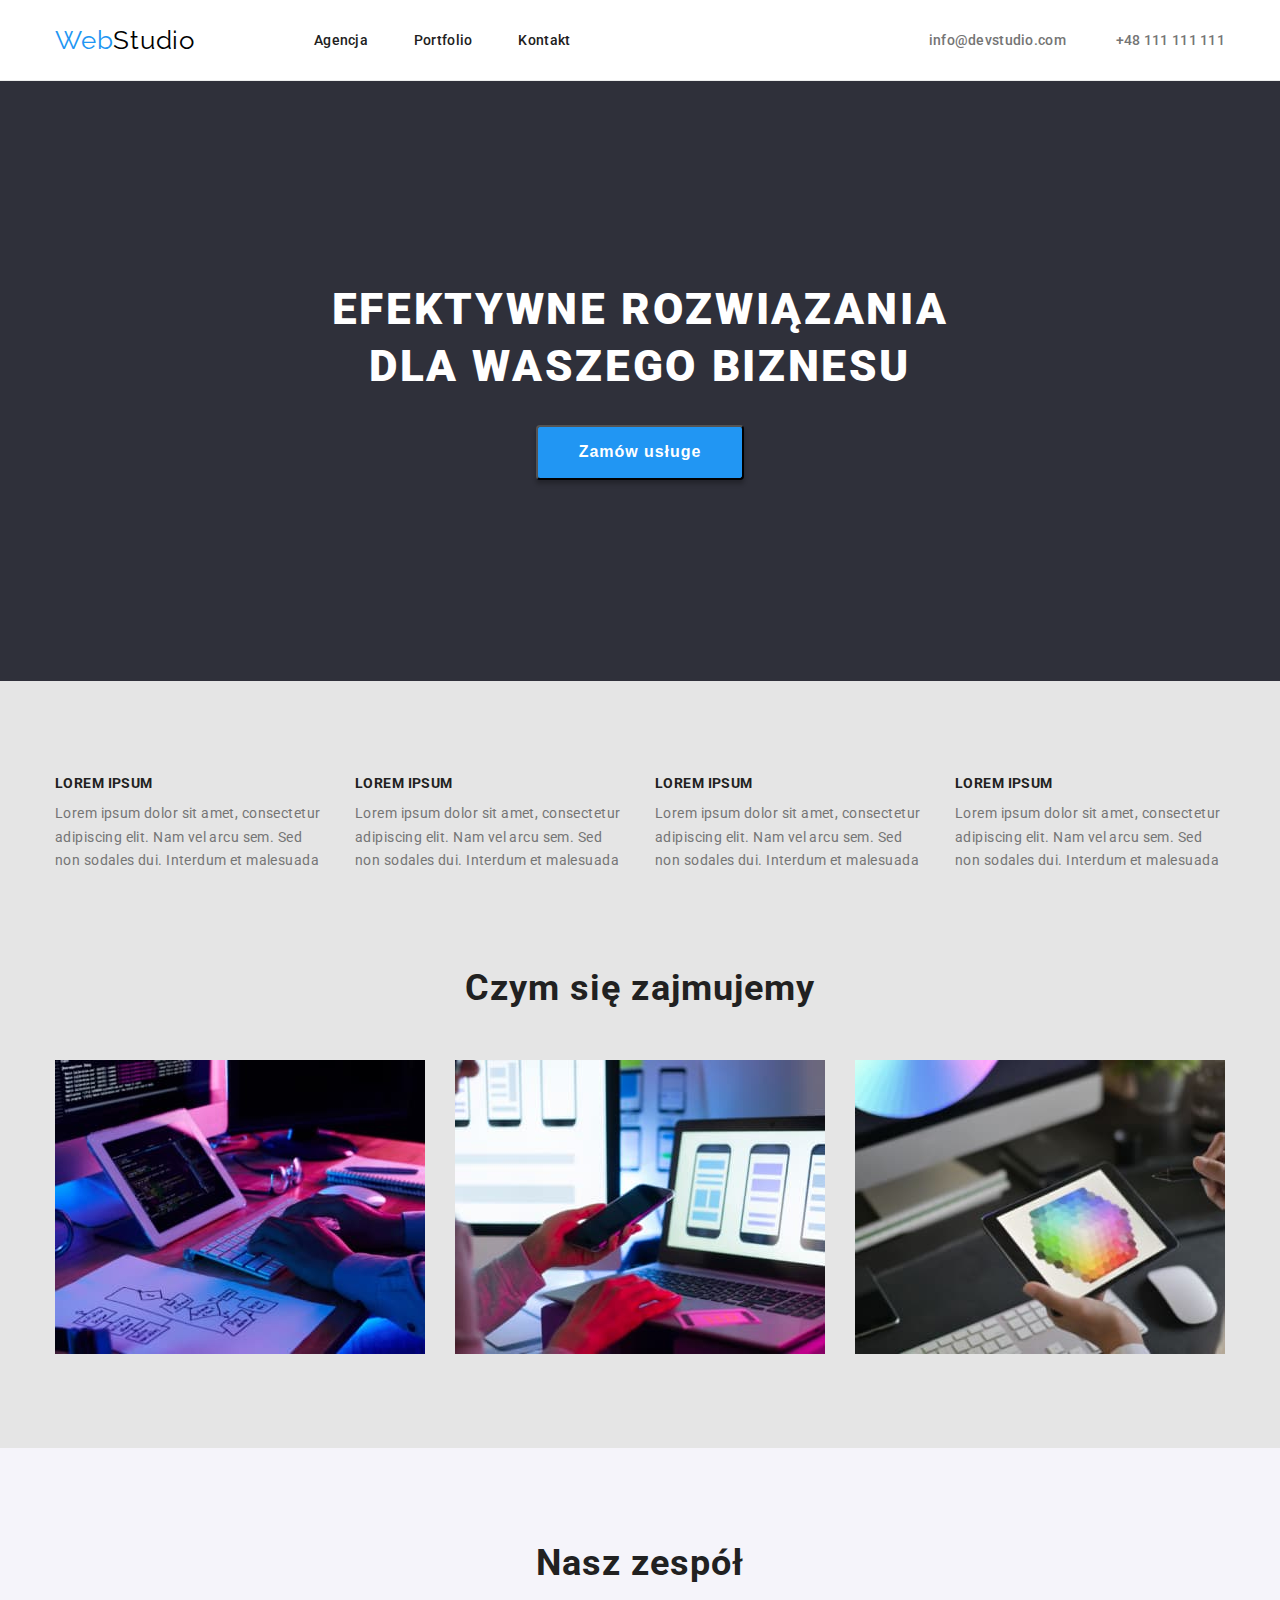
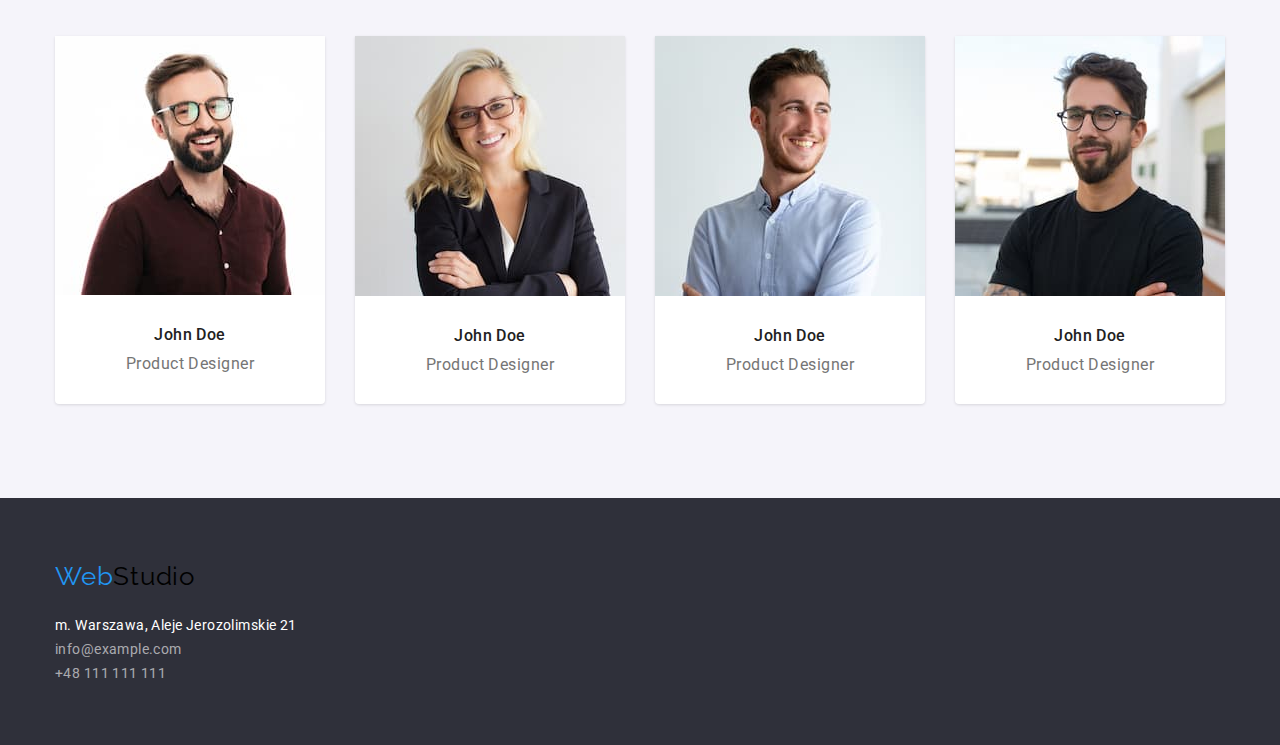
==== commit 76c4c822: "font normal" ====
--- a/index.html
+++ b/index.html
@@ -204,10 +204,10 @@
         </section>
       </section>
     </main>
-    <footer class="fotter-background">
+    <footer class="fotter-container">
       <section class="container section-two">
         <a class="logo-link-web"> <span class="logo-web">Web</span>Studio </a>
-        <address>
+        <address class="font-normal-class">
           <ul class="footer-address">
             <li class="footer-margin">
               <p>m. Warszawa, Aleje Jerozolimskie 21</p>
--- a/css/style.css
+++ b/css/style.css
@@ -181,7 +181,7 @@
   letter-spacing: 0.03em;
   text-align: center;
 }
-.fotter-background {
+.fotter-container {
   background-color: var(--general-gray-color);
 }
 .footer-address {
@@ -332,3 +332,6 @@
   max-width: 100%;
   height: auto;
 }
+.font-normal-class {
+  font-style: normal;
+}
